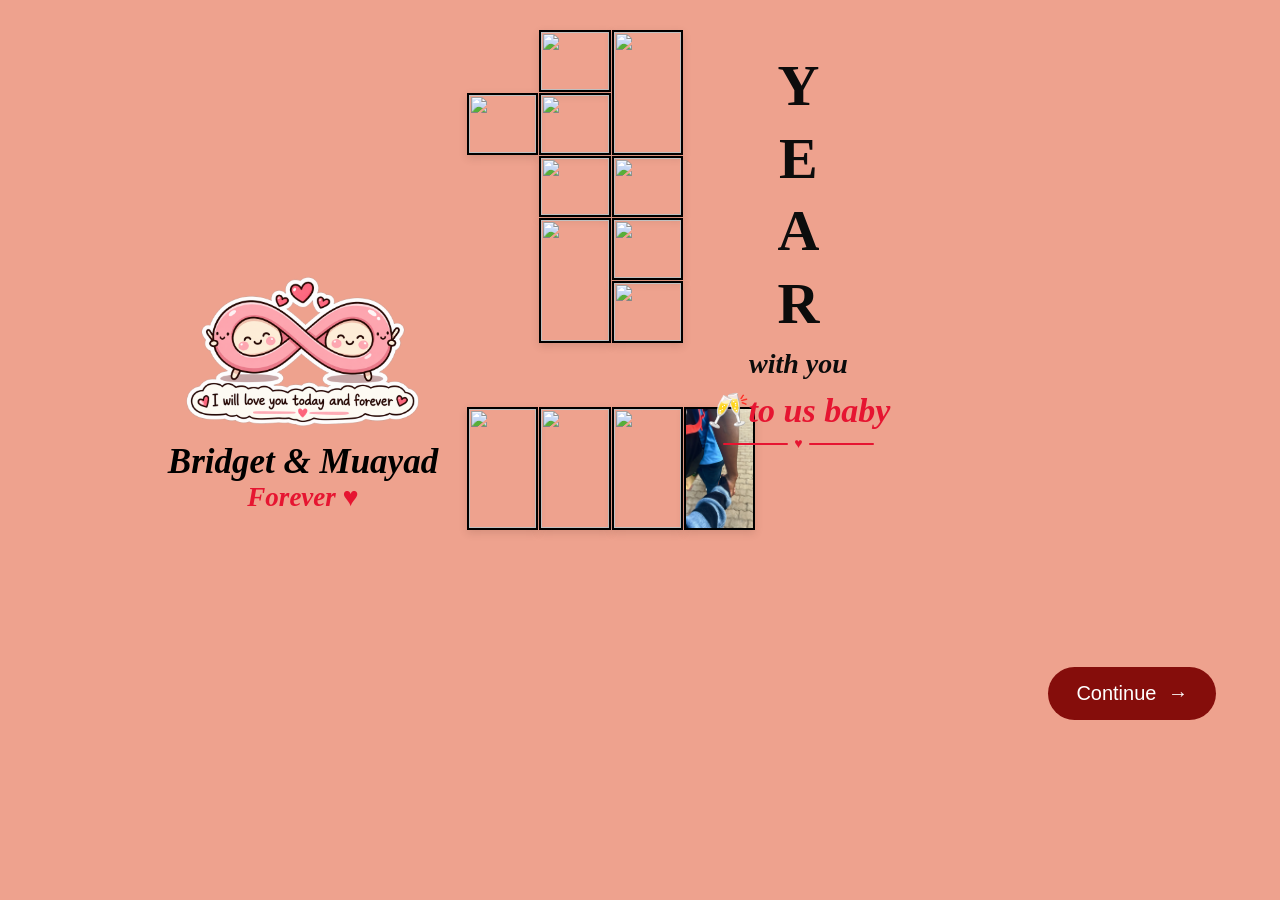
==== page2.html @ 4fdb0213 "Let's go button linked to page 2" ====
<!DOCTYPE html>
<html lang="en">

<head>
    <meta charset="UTF-8">

    <meta name="viewport" content="width=device-width, initial-scale=1.0">

    <title>One Year With You ❤️</title>

    <link rel="stylesheet" href="style.css">
</head>

<body>

    <main class="year-page">

        <!-- PHOTO COLLAGE -->
        <section class="one-section">

            <div class="photo-one">

                <img src="assets/images/photo1.jpg" alt="">
                <img src="assets/images/photo2.jpg" alt="">
                <img src="assets/images/photo3.jpg" alt="">
                <img src="assets/images/photo4.jpg" alt="">
                <img src="assets/images/photo5.jpg" alt="">
                <img src="assets/images/photo6.jpg" alt="">
                <img src="assets/images/photo7.jpg" alt="">
                <img src="assets/images/photo8.jpg" alt="">
                <img src="assets/images/photo9.jpg" alt="">
                <img src="assets/images/photo10.jpg" alt="">
                <img src="assets/images/photo11.jpg" alt="">
                <img src="assets/images/photo12.jpg" alt="">
                <img src="assets/images/Holdinghands1.jpg" alt="">

            </div>


        </section>


        <!-- YEAR TEXT -->

        <section class="year-text">

            <div class="year-letters">
                <span>Y</span>
                <span>E</span>
                <span>A</span>
                <span>R</span>
            </div>

            <p class="with-you">
                with you
            </p>

            <p class="to-us">
                <span class="normal-text">🥂</span>to us baby 
            </p>

            <div class="pink-line">
                <span></span>
                <b>♥</b>
                <span></span>
            </div>

        </section>


        <!-- LOVE SECTION -->

        <section class="love-section">
        
            <!-- STICKER -->
            <img
                class="infinity-sticker"
                src="assets/stickers/infinity sticker.png"
                alt="Infinity"
            >
        
            <div class="love-text">
        <h2>Bridget & Muayad</h2>

        <p class="forever">
            Forever <span class="normal-text">♥️</span>
        </p>
         </div>

        </section>


        <!-- CONTINUE -->

        <button class="continue-button">
            Continue
            <span>→</span>
        </button>

    </main>

</body>

</html>
---- style.css ----
/* ------------------------------
   BASIC RESET
------------------------------ */

* {
    margin: 0;
    padding: 0;
    box-sizing: border-box;
}

body {
    font-family: Georgia, serif;
    color: #ff9191;
}


/* ------------------------------
   LANDING PAGE
------------------------------ */

.landing-page {
    min-height: 100vh;
    width: 100%;

    display: flex;
    align-items: center;
    justify-content: center;

    position: relative;
    overflow: hidden;

    /* Your image fills the entire screen */
    background-image:
        url("assets/images/anniversary.jpg");

    background-size: cover;
    background-position: center;
    background-repeat: no-repeat;
}


/* ------------------------------
   PHOTO
------------------------------ */

.photo-container {
    position: absolute;

    width: 60%;
    max-width: 800px;

    left: 0%;
    top: 50%;

    transform: translateY(-50%);

    z-index: 1;

}

.couple-photo {
    width: 100%;
    display: block;

    filter: saturate(0.9);

    /* Soft shadow around the photograph */
    box-shadow:
        0 25px 60px rgba(70, 40, 50, 0.20);

    /*
       This makes the image slightly softer.
       We can adjust this later.
    */
    filter: saturate(0.9);
}


/* ------------------------------
   TEXT
------------------------------ */

.welcome-content {
    position: relative;

    z-index: 2;

    width: 42%;
    margin-left: 55%;

    text-align: center;

    padding: 55px 45px;

    display: flex;
    flex-direction: column;
    align-items: center;

    /* Glass effect */
    background: rgba(255, 255, 255, 0.015);

    backdrop-filter: blur(2px);
    -webkit-backdrop-filter: blur(2px);

    /* Glass border */
    border: 1px solid rgba(255, 255, 255, 0.12);

    /* Soft rounded shape */
    border-radius: 30px;

    /* Floating shadow */
    box-shadow:
        0 25px 70px rgba(0, 0, 0, 0.25);

    animation: appear 1.5s ease forwards;
}


.date {
    font-family: 'Times New Roman', Times, serif;

    font-size: 36px;
    font-weight: bold;
    letter-spacing: 3px;

    color: #850d0b;

    padding: 10px 26px;

    /* Soft pink-nude glass */
    background: rgba(235, 190, 190, 0.70);

    backdrop-filter: blur(2px);
    -webkit-backdrop-filter: blur(2px);

    /* Soft nude-pink border */
    border: 1px solid rgba(255, 220, 220, 0.45);

    border-radius: 50px;

    box-shadow:
        0 8px 25px rgba(120, 70, 70, 0.15);

    margin-bottom: 25px;

    opacity: 1;
}


h1 {
    font-size: clamp(45px, 6vw, 80px);

    line-height: 1.0;

    font-weight: bold;

    margin-bottom: 10px;
}

.normal-text {
    font-style: normal;
    font-weight: bold;
}

h2 {
    font-size: clamp(35px, 5vw, 55px);

    font-weight: bold;

    font-style: italic;

    margin-bottom: 35px;

    
}



/* ------------------------------
   BUTTON
------------------------------ */

.start-button {
    border: none;

    background: #850d0b;

    color: white;

    padding: 15px 28px;

    border-radius: 50px;

    font-size: 18px;

    cursor: pointer;

    transition:
        transform 0.3s ease,
        box-shadow 0.3s ease;
}


.start-button span {
    display: inline-block;

    margin-left: 8px;

    transition: transform 0.3s ease;
}


.start-button:hover {
    transform: translateY(-4px);

    box-shadow:
        0 12px 30px rgba(70, 40, 50, 0.25);
}


.start-button:hover span {
    transform: translateX(5px);
}


/* ------------------------------
   PAGE LOAD ANIMATION
------------------------------ */

@keyframes appear {

    from {
        opacity: 0;
        transform: translateY(25px);
    }

    to {
        opacity: 1;
        transform: translateY(0);
    }

}


/* ------------------------------
   MOBILE
------------------------------ */

@media (max-width: 700px) {

    .landing-page {
        min-height: 100svh;
        width: 100%;

         background-image: url("assets/images/anniversary mobile.jpg");

        background-size: cover;
        background-position: center;
        background-repeat: no-repeat;
    }

    .welcome-content {
        width: 88%;
        margin-left: 0;

        padding: 45px 25px;

        border-radius: 25px;
    }

    .date {
        font-size: 28px;
        letter-spacing: 3px;
        margin-bottom: 15px;
    }

    h1 {
        font-size: clamp(42px, 12vw, 58px);
        line-height: 1;
    }

    h2 {
        font-size: clamp(28px, 8vw, 40px);
        margin-bottom: 30px;
    }

    .start-button {
        padding: 14px 26px;
        font-size: 17px;
    }
}


/*-----------------------------------------------------------------------------------------------------------
-------------------------------------------------------------------------------------------------------------*/

/* ==================================================
   PAGE 2 — ONE YEAR
   NEW COLLAGE LAYOUT
================================================== */

.year-page {
    min-height: 100svh;
    width: 100%;

    background: #eea28e;

    position: relative;

    display: flex;
    flex-direction: column;
    align-items: center;

    padding: 30px 20px 35px;

    overflow-x: hidden;

    color: #351c1c;
}


/* ==================================================
   THE NUMBER 1
================================================== */

.one-section {
    position: relative;

    width: 360px;
    height: 500px;

    margin-right: 130px;
}


/* ==================================================
   PHOTO COLLAGE — NUMBER 1
================================================== */

.photo-one {
    width: 100%;
    height: 100%;

    display: grid;

    grid-template-columns: repeat(5, 1fr);
    grid-template-rows: repeat(7, 1fr);

    gap: 1px;
}


/* ALL PHOTOS */

.photo-one img {
    width: 100%;
    height: 100%;

    object-fit: cover;

    display: block;

    opacity: 0;

    border: 2px solid rgb(0, 0, 0);

    box-shadow:
        0 3px 8px rgba(70, 40, 30, 0.15);

    animation: photoAppear 0.6s ease forwards;
}


/* ==================================================
   TOP — 3 PHOTOS
================================================== */

/* PHOTO 1 — wide and short */
.photo-one img:nth-child(1) {
    grid-column: 2;
    grid-row: 2;
}

/* PHOTO 2 — medium */
.photo-one img:nth-child(2) {
    grid-column: 3;
    grid-row: 1;
}

/* PHOTO 3 — taller/larger */
.photo-one img:nth-child(3) {
    grid-column: 4;
    grid-row: 1 / span 2;
}

/* ==================================================
   STEM — TWO COLUMNS
================================================== */

.photo-one img:nth-child(4) {
    grid-column: 3;
    grid-row: 2;
}

.photo-one img:nth-child(5) {
    grid-column: 4;
    grid-row: 3;
}

.photo-one img:nth-child(6) {
    grid-column: 3;
    grid-row: 3;
}

.photo-one img:nth-child(7) {
    grid-column: 4;
    grid-row: 4;
}

.photo-one img:nth-child(8) {
    grid-column: 3;
    grid-row: 4 / span 2;
}

.photo-one img:nth-child(9) {
    grid-column: 4;
    grid-row: 5;
}


/* ==================================================
   BOTTOM — 3 PHOTOS
================================================== */

.photo-one img:nth-child(10) {
    grid-column: 2;
    grid-row: 7;
}

.photo-one img:nth-child(11) {
    grid-column: 3;
    grid-row: 7;
}

.photo-one img:nth-child(12) {
    grid-column: 4;
    grid-row: 7; 
}
.photo-one img:nth-child(13) {
    grid-column: 5;
    grid-row: 7; 
}


/* ==================================================
   YEAR — RIGHT SIDE
================================================== */

.year-text {
    position: absolute;

    /*
       Place YEAR beside the 1
    */

    top: 50px;

    left: calc(47% + 105px);

    text-align: center;
}


/* YEAR */

.year-letters {
    display: flex;

    flex-direction: column;

    align-items: center;

    font-family: 'Times New Roman', Times, serif;

    font-weight: bold;

    font-size: 58px;

    line-height: 1.25;

    color: #0c0c0c;
}


.year-letters span {
    opacity: 0;

    animation:
        letterAppear 0.5s ease forwards;
}


.year-letters span:nth-child(1) {
    animation-delay: 1s;
}

.year-letters span:nth-child(2) {
    animation-delay: 1.1s;
}

.year-letters span:nth-child(3) {
    animation-delay: 1.2s;
}

.year-letters span:nth-child(4) {
    animation-delay: 1.3s;
}


/* with you */

.with-you {
    margin-top: 8px;
    margin-bottom: 5px;

    font-family: cursive;
    font-size: 28px;
    font-style: italic;
    font-weight: bold;
    color: #0c0c0c;

    opacity: 0;
    animation:
        fadeUp 0.8s ease 1.5s forwards;
}

/* to us baby */

.to-us {
    font-family: Times, serif;
    font-size: 34px;
    font-style: italic;
    font-weight: bold;
    color: #e61531;
    margin-top: 10px;
    margin-bottom: 6px;
}


/* ==================================================
   PINK LINE
================================================== */

.pink-line {
    display: flex;
    align-items: center;
    justify-content: center;
    gap: 6px;
    margin-bottom: 8px;
}

.pink-line span {
    width: 65px;
    height: 2px;
    background: #e61531;
    border-radius: 10px;
}

.pink-line b {
    font-size: 14px;
    color: #e61531;
}


/* ==================================================
   LOVE SECTION
================================================== */

.love-section {
    position: absolute;
    left: 10%;
    top: 30%;
    width: 350px;

    display: flex;
    flex-direction: column;
    align-items: center;
    text-align: center;

    z-index: 5;
}

/* ==================================================
   INFINITY STICKER
================================================== */

.infinity-sticker {
    width: 250px;
    height: auto;

    display: block;

    opacity: 1;

    margin-bottom: 5px;
}


/* ==================================================
   BRIDGET & MUAYAD
================================================== */

.love-text h2 {
    font-family: cursive;
    font-size: 35px;
    font-weight: bold;

    color: #000000;

    margin: 0;
}


/* ==================================================
   FOREVER
================================================== */

.love-text .forever {
    font-family: cursive;
    font-size: 27px;
    font-style: italic;
    font-weight: bold;

    color: #e61531;

    margin: 0;
}


/*
   Keeps the heart in the
   normal emoji appearance
*/

.normal-text {
    font-family: Arial, sans-serif;
}


/* ==================================================
   CONTINUE
================================================== */

.continue-button {
    margin-top: 20px;
    position: absolute;
    right: 5%;
    bottom: 20%;

    z-index: 5;

    border: none;
    background: #850d0b;
    color: white;

    padding: 15px 28px;
    border-radius: 50px;
    font-size: 20px;

    cursor: pointer;
    opacity: 0;
    animation:
        fadeUp 0.8s ease 2.4s forwards;
}


.continue-button span {
    display: inline-block;

    margin-left: 6px;

    transition:
        transform 0.3s ease;
}


.continue-button:hover span {
    transform: translateX(5px);
}


/* ==================================================
   ANIMATIONS
================================================== */

@keyframes photoAppear {

    from {
        opacity: 0;
        transform: scale(0.8);
    }

    to {
        opacity: 1;
        transform: scale(1);
    }
}


@keyframes stickerAppear {

    from {
        opacity: 0;

        transform:
            scale(0.5)
            rotate(-10deg);
    }

    to {
        opacity: 1;

        transform:
            scale(1)
            rotate(5deg);
    }
}


@keyframes stickerFloat {

    0%,
    100% {
        transform:
            rotate(5deg)
            translateY(0);
    }

    50% {
        transform:
            rotate(8deg)
            translateY(-4px);
    }
}


@keyframes letterAppear {

    from {
        opacity: 0;

        transform:
            translateY(15px);
    }

    to {
        opacity: 1;

        transform:
            translateY(0);
    }
}


@keyframes fadeUp {

    from {
        opacity: 0;

        transform:
            translateY(20px);
    }

    to {
        opacity: 1;

        transform:
            translateY(0);
    }
}


/* ==================================================
   MOBILE — MATCH DESKTOP DESIGN
================================================== */

@media (max-width: 700px) {

    .year-page {
        min-height: 100svh;
        width: 100%;

        padding: 20px 12px 35px;

        overflow-x: hidden;
        overflow-y: auto;
    }


    /* ==================================================
       NUMBER 1
    ================================================== */

    .one-section {
        width: 245px;
        height: 345px;

        margin-right: 65px;
        flex-shrink: 0;
    }


    /* ==================================================
       PHOTO COLLAGE
    ================================================== */

    .photo-one {
        width: 100%;
        height: 100%;

        gap: 1px;
    }

    .photo-one img {
        border-width: 1px;

        box-shadow:
            0 2px 6px rgba(70, 40, 30, 0.15);
    }


    /* ==================================================
       YEAR — RIGHT OF THE 1
    ================================================== */

    .year-text {
        top: 40px;

        left: calc(50% + 48px);

        width: 75px;

        text-align: center;
    }


    .year-letters {
        font-size: 30px;

        line-height: 1.08;

        letter-spacing: 1px;
    }


    .with-you {
        font-size: 16px;

        margin-top: 5px;
        margin-bottom: 0;
    }

    
    .to-us {
        font-size: 26px;

        margin-top: 5px;
        margin-bottom: 7px;
    }


    /* ==================================================
       PINK LINE
    ================================================== */

    .pink-line {
        gap: 6px;

        margin-bottom: 10px;
    }


    .pink-line span {
        width: 50px;

        height: 2px;
    }


    .pink-line b {
        font-size: 14px;
    }


    /* ==================================================
       INFINITY STICKER
    ================================================== */

    .infinity-sticker {
        width: 200px;

        height: auto;

        margin-bottom: 4px;
    }


    /* ==================================================
       LOVE SECTION
    ================================================== */

    .love-section {
        position: relative;

        left: auto;
        top: auto;

        width: 100%;

        margin-top: 18px;

        display: flex;
        flex-direction: column;
        align-items: center;

        text-align: center;

        z-index: 5;
    }


    /* ==================================================
       BRIDGET & MUAYAD
    ================================================== */

    .love-text h2 {
        font-size: 30px;

        line-height: 1.15;

        margin: 0;
    }


    /* ==================================================
       FOREVER
    ================================================== */

    .love-text .forever {
        font-size: 24px;

        margin-top: 2px;
    }



    /* ==================================================
       CONTINUE BUTTON
    ================================================== */

    .continue-button {
        position: relative;

        right: 5;
        bottom: 5;

        margin-top: 22px;

        padding: 13px 24px;

        font-size: 16px;

        align-self: center;
    }


    /* ==================================================
       ANIMATIONS
    ================================================== */

    .year-letters span:nth-child(1) {
        animation-delay: 0.8s;
    }

    .year-letters span:nth-child(2) {
        animation-delay: 0.9s;
    }

    .year-letters span:nth-child(3) {
        animation-delay: 1s;
    }

    .year-letters span:nth-child(4) {
        animation-delay: 1.1s;
    }
}
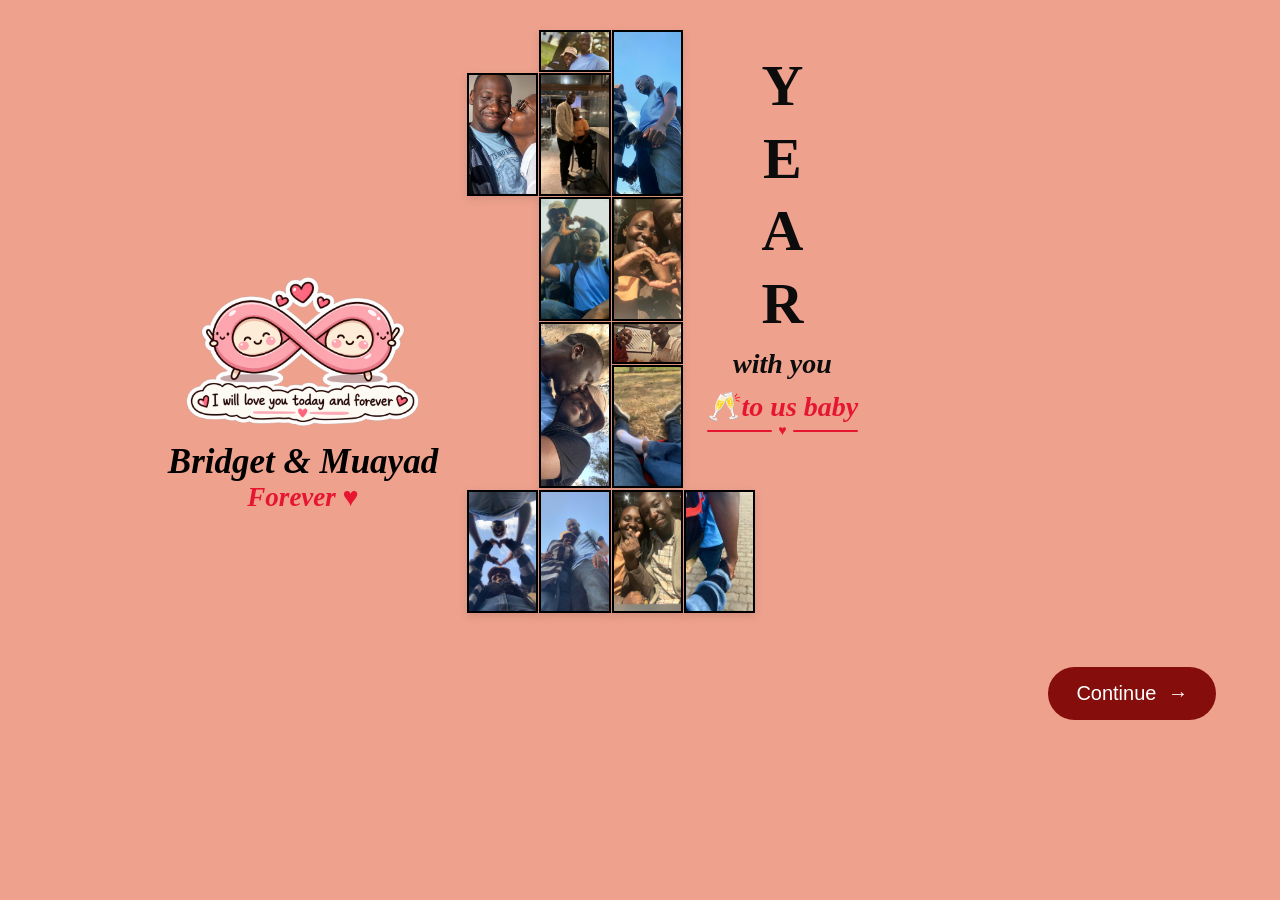
==== commit 878e6d11: "page to sticker" ====
--- a/page2.html
+++ b/page2.html
@@ -20,18 +20,18 @@
 
             <div class="photo-one">
 
-                <img src="assets/images/photo1.jpg" alt="">
-                <img src="assets/images/photo2.jpg" alt="">
-                <img src="assets/images/photo3.jpg" alt="">
-                <img src="assets/images/photo4.jpg" alt="">
-                <img src="assets/images/photo5.jpg" alt="">
-                <img src="assets/images/photo6.jpg" alt="">
-                <img src="assets/images/photo7.jpg" alt="">
-                <img src="assets/images/photo8.jpg" alt="">
-                <img src="assets/images/photo9.jpg" alt="">
-                <img src="assets/images/photo10.jpg" alt="">
-                <img src="assets/images/photo11.jpg" alt="">
-                <img src="assets/images/photo12.jpg" alt="">
+                <img src="assets/images/Photo1.jpg" alt="">
+                <img src="assets/images/Photo2.jpg" alt="">
+                <img src="assets/images/Photo3.jpg" alt="">
+                <img src="assets/images/Photo4.jpg" alt="">
+                <img src="assets/images/Photo5.jpg" alt="">
+                <img src="assets/images/Photo6.jpg" alt="">
+                <img src="assets/images/Photo7.jpg" alt="">
+                <img src="assets/images/Photo8.jpg" alt="">
+                <img src="assets/images/Photo9.jpg" alt="">
+                <img src="assets/images/Photo10.jpg" alt="">
+                <img src="assets/images/Photo11.jpg" alt="">
+                <img src="assets/images/Photo12.jpg" alt="">
                 <img src="assets/images/Holdinghands1.jpg" alt="">
 
             </div>
--- a/style.css
+++ b/style.css
@@ -538,12 +538,11 @@
 
 .to-us {
     font-family: Times, serif;
-    font-size: 34px;
+    font-size: 28px;
     font-style: italic;
     font-weight: bold;
     color: #e61531;
     margin-top: 10px;
-    margin-bottom: 6px;
 }
 
 
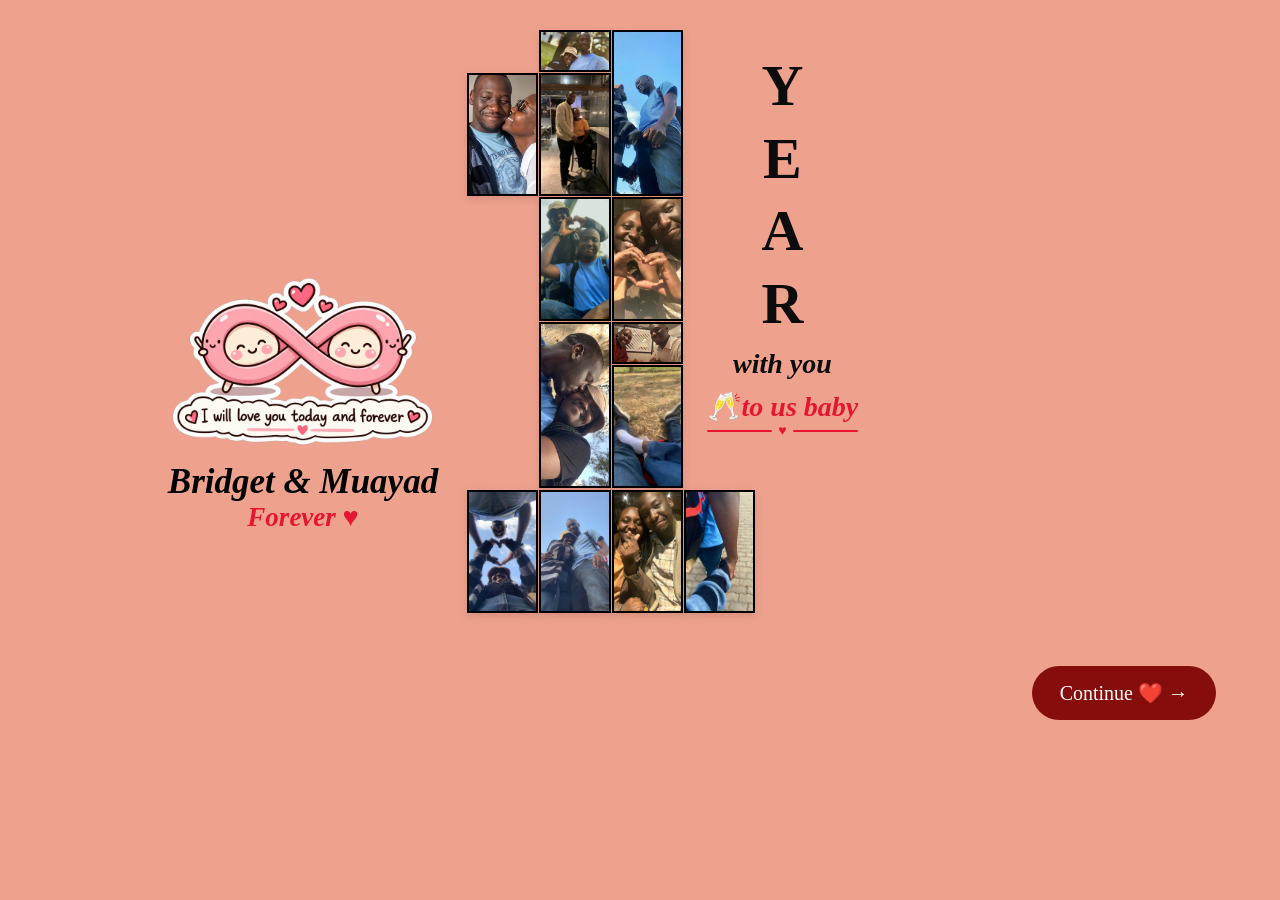
==== commit cd191a7e: "final page 3" ====
--- a/page2.html
+++ b/page2.html
@@ -92,10 +92,9 @@
 
         <!-- CONTINUE -->
 
-        <button class="continue-button">
-            Continue
-            <span>→</span>
-        </button>
+            <a href="page3.html" class="next-button">
+                Continue ❤️ <span>→</span>
+            </a>    
 
     </main>
 
--- a/style.css
+++ b/style.css
@@ -190,10 +190,10 @@
     padding: 15px 28px;
 
     border-radius: 50px;
-
+    text-decoration: none;
     font-size: 18px;
 
-    cursor: pointer;
+    cursor: pointer; /* removes underline */
 
     transition:
         transform 0.3s ease,
@@ -594,7 +594,7 @@
 ================================================== */
 
 .infinity-sticker {
-    width: 250px;
+    width: 280px;
     height: auto;
 
     display: block;
@@ -650,7 +650,7 @@
    CONTINUE
 ================================================== */
 
-.continue-button {
+.next-button {
     margin-top: 20px;
     position: absolute;
     right: 5%;
@@ -666,6 +666,7 @@
     border-radius: 50px;
     font-size: 20px;
 
+    text-decoration: none; /* removes underline */
     cursor: pointer;
     opacity: 0;
     animation:
@@ -780,32 +781,47 @@
 
 
 /* ==================================================
-   MOBILE — MATCH DESKTOP DESIGN
-================================================== */
-
-@media (max-width: 700px) {
+   MOBILE — RESPONSIVE COMPOSITION
+================================================== */
+
+@media (max-width: 800px) and (max-height: 650px) {
 
     .year-page {
-        min-height: 100svh;
-        width: 100%;
-
-        padding: 20px 12px 35px;
-
-        overflow-x: hidden;
-        overflow-y: auto;
-    }
-
+    min-height: 100svh;
+    width: 100%;
+
+    padding: 15px 10px 20px;
+
+    overflow-x: hidden;
+    overflow-y: auto;
+
+    position: relative;
+
+    display: grid;
+
+    grid-template-columns: minmax(0, 1fr) 78px;
+    grid-template-rows: 380px auto;
+
+    column-gap: 3px;
+    row-gap: 0;
+
+    align-items: start;
+}
 
     /* ==================================================
        NUMBER 1
     ================================================== */
 
     .one-section {
-        width: 245px;
-        height: 345px;
-
-        margin-right: 65px;
-        flex-shrink: 0;
+        grid-column: 1;
+        grid-row: 1;
+
+        width: min(100%, 235px);
+        height: 380px;
+
+        margin: 0 auto;
+
+        position: relative;
     }
 
 
@@ -817,10 +833,18 @@
         width: 100%;
         height: 100%;
 
+        display: grid;
+
         gap: 1px;
     }
 
+
     .photo-one img {
+        width: 100%;
+        height: 100%;
+
+        object-fit: cover;
+
         border-width: 1px;
 
         box-shadow:
@@ -829,42 +853,48 @@
 
 
     /* ==================================================
-       YEAR — RIGHT OF THE 1
+       YEAR — CLOSE TO THE 1
     ================================================== */
 
     .year-text {
-        top: 40px;
-
-        left: calc(50% + 48px);
-
-        width: 75px;
+        grid-column: 1;
+        grid-row: 1;
+
+        position: static;
+
+        width: 200%;
+
+        margin-top: 25px;
 
         text-align: center;
     }
 
 
     .year-letters {
-        font-size: 30px;
-
-        line-height: 1.08;
-
-        letter-spacing: 1px;
+        font-size: 42px;
+
+        line-height: 1.05;
+
+        letter-spacing: 0;
     }
 
 
     .with-you {
-        font-size: 16px;
+        font-size: 32px;
 
         margin-top: 5px;
         margin-bottom: 0;
-    }
-
-    
+
+        white-space: nowrap;
+    }
+
+
     .to-us {
-        font-size: 26px;
-
-        margin-top: 5px;
-        margin-bottom: 7px;
+        font-size: 24px;
+
+        margin-top: 7px;
+
+        line-height: 1.1;
     }
 
 
@@ -873,22 +903,48 @@
     ================================================== */
 
     .pink-line {
-        gap: 6px;
-
-        margin-bottom: 10px;
+        gap: 3px;
+
+        margin-bottom: 0;
     }
 
 
     .pink-line span {
-        width: 50px;
-
+        width: 25px;
         height: 2px;
     }
 
 
     .pink-line b {
-        font-size: 14px;
-    }
+        font-size: 12px;
+    }
+
+
+    /* ==================================================
+       LOVE SECTION
+       PULL IT CLOSER TO THE COLLAGE
+    ================================================== */
+
+.love-section {
+    grid-column: 1;
+    grid-row: 2;
+
+    position: relative;
+
+    width: 100%;
+
+    /* Move it up so it sits directly under the 1 */
+    margin-top: -60px;
+
+    display: flex;
+    flex-direction: column;
+    align-items: center;
+    justify-content: flex-start;
+
+    text-align: center;
+
+    z-index: 5;
+}
 
 
     /* ==================================================
@@ -896,35 +952,16 @@
     ================================================== */
 
     .infinity-sticker {
-        width: 200px;
-
+        width: 250px;
         height: auto;
 
-        margin-bottom: 4px;
-    }
-
-
-    /* ==================================================
-       LOVE SECTION
-    ================================================== */
-
-    .love-section {
-        position: relative;
-
-        left: auto;
-        top: auto;
-
-        width: 100%;
-
-        margin-top: 18px;
-
-        display: flex;
-        flex-direction: column;
-        align-items: center;
-
-        text-align: center;
-
-        z-index: 5;
+        display: block;
+
+        opacity: 1;
+
+        filter: none;
+
+        margin: 0 auto 2px;
     }
 
 
@@ -932,12 +969,21 @@
        BRIDGET & MUAYAD
     ================================================== */
 
+   .love-text {
+    margin-left: 0;
+    text-align: center;
+}
+
+
     .love-text h2 {
-        font-size: 30px;
-
-        line-height: 1.15;
+        font-size: 26px;
+
+        line-height: 1.1;
+        font-weight: bold;
 
         margin: 0;
+
+        white-space: nowrap;
     }
 
 
@@ -947,29 +993,35 @@
 
     .love-text .forever {
         font-size: 24px;
-
-        margin-top: 2px;
-    }
-
+        font-weight: bold;
+
+        margin: 1px 0 0;
+    }
 
 
     /* ==================================================
-       CONTINUE BUTTON
+       CONTINUE
+       KEEP IT CLOSE TO THE LOVE SECTION
     ================================================== */
 
     .continue-button {
+        grid-column: 2;
+        grid-row: 2;
+
         position: relative;
 
-        right: 5;
-        bottom: 5;
-
-        margin-top: 22px;
-
-        padding: 13px 24px;
-
-        font-size: 16px;
-
-        align-self: center;
+        align-self: start;
+        justify-self: end;
+
+        margin-top: 80px;
+
+        padding: 11px 15px;
+
+        font-size: 14px;
+
+        white-space: nowrap;
+
+        z-index: 10;
     }
 
 
@@ -992,4 +1044,5 @@
     .year-letters span:nth-child(4) {
         animation-delay: 1.1s;
     }
+
 }
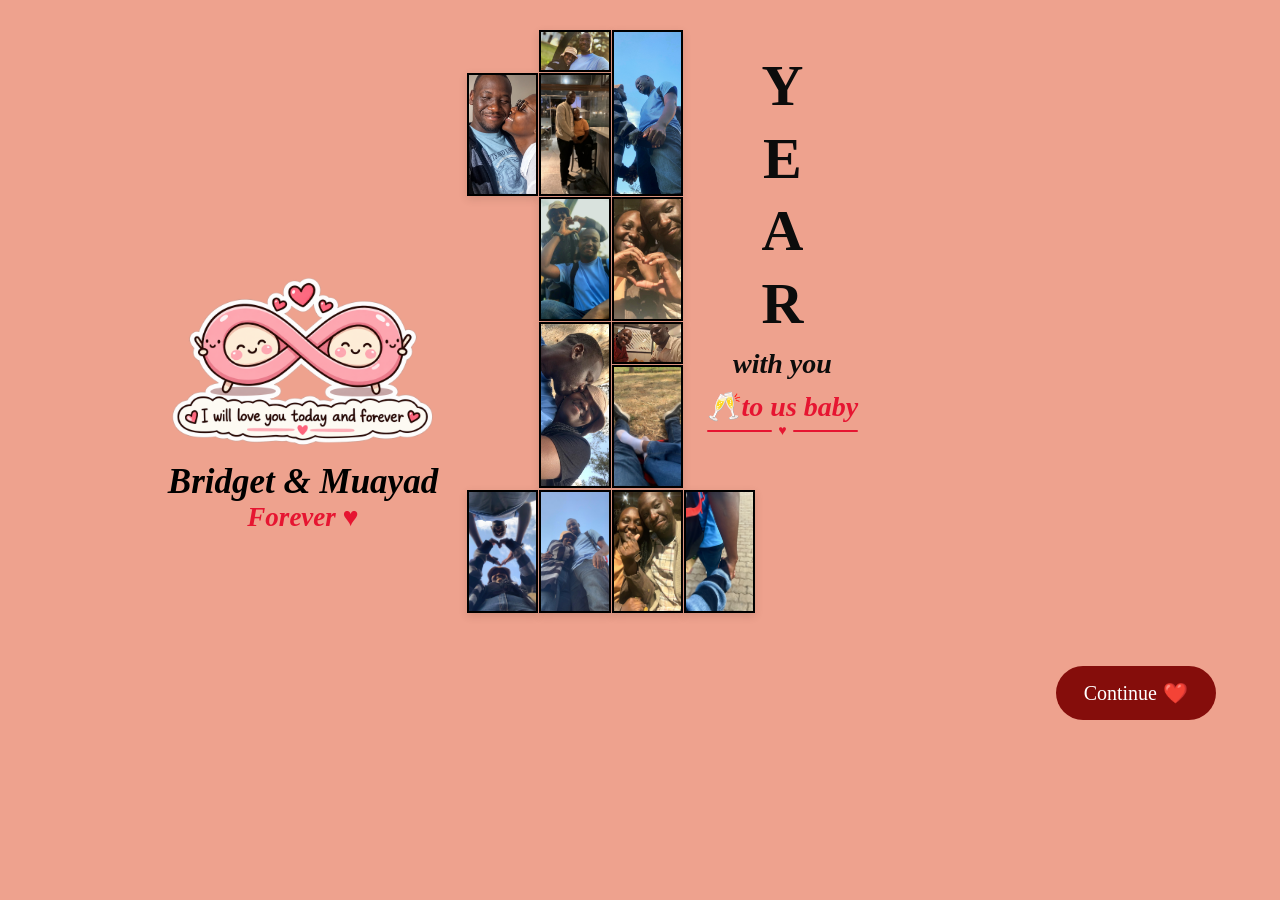
==== commit 89e9b6c2: "final page 3" ====
--- a/page2.html
+++ b/page2.html
@@ -92,12 +92,12 @@
 
         <!-- CONTINUE -->
 
-            <a href="page3.html" class="next-button">
-                Continue ❤️ <span>→</span>
+            <a href="page3.html" class="continue-button">
+                Continue<span>❤️</span>
             </a>    
 
     </main>
 
 </body>
 
-</html>+</html>
--- a/style.css
+++ b/style.css
@@ -190,10 +190,12 @@
     padding: 15px 28px;
 
     border-radius: 50px;
-    text-decoration: none;
+
     font-size: 18px;
 
-    cursor: pointer; /* removes underline */
+    text-decoration: none; /* removes underline */
+
+    cursor: pointer;
 
     transition:
         transform 0.3s ease,
@@ -650,7 +652,7 @@
    CONTINUE
 ================================================== */
 
-.next-button {
+.continue-button {
     margin-top: 20px;
     position: absolute;
     right: 5%;
@@ -667,6 +669,7 @@
     font-size: 20px;
 
     text-decoration: none; /* removes underline */
+
     cursor: pointer;
     opacity: 0;
     animation:
@@ -784,7 +787,7 @@
    MOBILE — RESPONSIVE COMPOSITION
 ================================================== */
 
-@media (max-width: 800px) and (max-height: 650px) {
+@media (max-width: 1000px) and (max-height: 800px) {
 
     .year-page {
     min-height: 100svh;
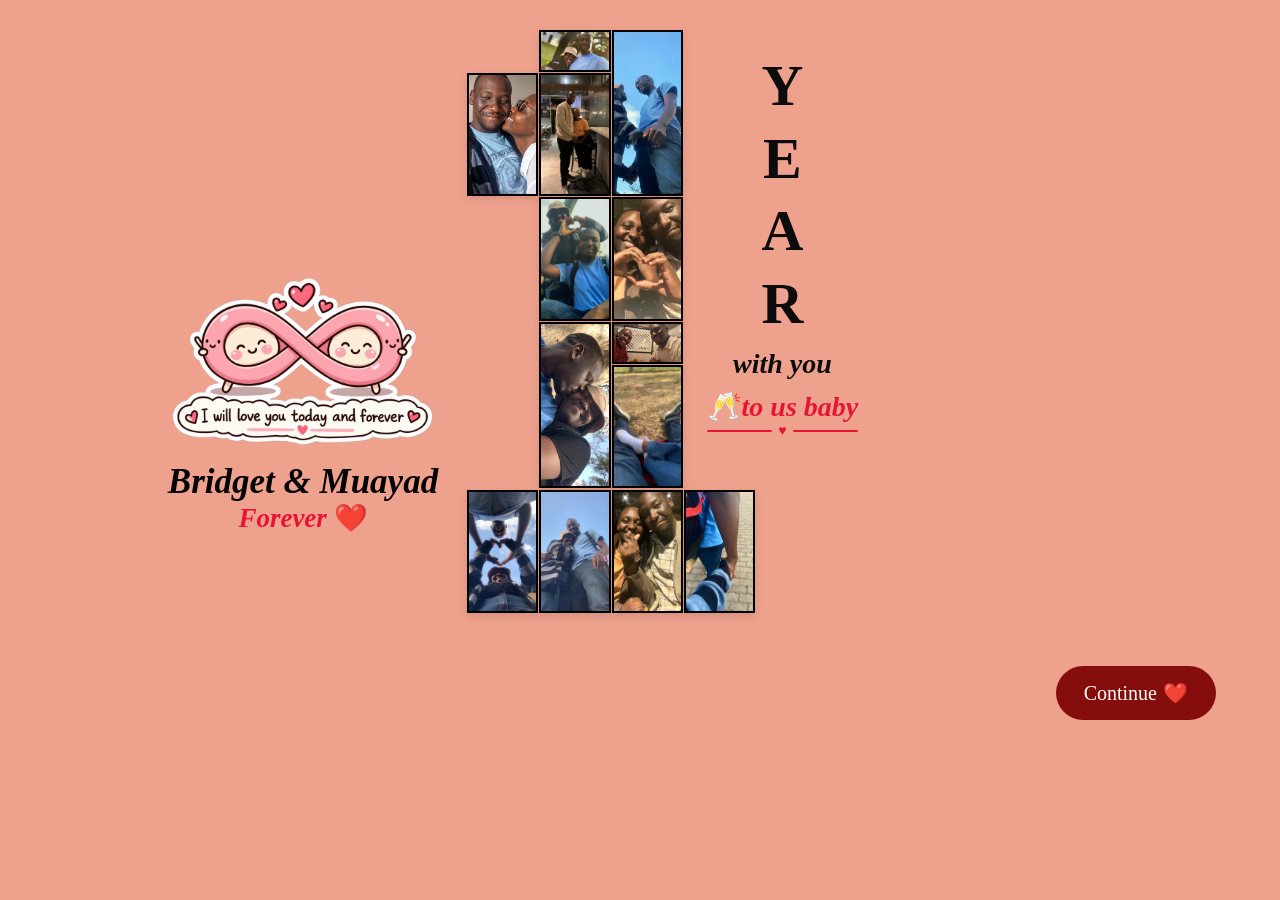
==== commit f1b18d7e: "Page 2 sticker remove for mobile" ====
--- a/page2.html
+++ b/page2.html
@@ -83,7 +83,7 @@
         <h2>Bridget & Muayad</h2>
 
         <p class="forever">
-            Forever <span class="normal-text">♥️</span>
+            Forever <span class="normal-text">❤️</span>
         </p>
          </div>
 
--- a/style.css
+++ b/style.css
@@ -787,13 +787,13 @@
    MOBILE — RESPONSIVE COMPOSITION
 ================================================== */
 
-@media (max-width: 1000px) and (max-height: 800px) {
+@media (max-width: 700px) {
 
     .year-page {
     min-height: 100svh;
     width: 100%;
 
-    padding: 15px 10px 20px;
+    padding: 15px 8px 20px;
 
     overflow-x: hidden;
     overflow-y: auto;
@@ -802,10 +802,10 @@
 
     display: grid;
 
-    grid-template-columns: minmax(0, 1fr) 78px;
-    grid-template-rows: 380px auto;
-
-    column-gap: 3px;
+    grid-template-columns: minmax(0, 1fr) 90px;
+    grid-template-rows: 340px auto;
+
+    column-gap: 0px;
     row-gap: 0;
 
     align-items: start;
@@ -819,9 +819,10 @@
         grid-column: 1;
         grid-row: 1;
 
-        width: min(100%, 235px);
-        height: 380px;
-
+        width: 250;
+        height: 340px;
+
+        margin-left: 0px;
         margin: 0 auto;
 
         position: relative;
@@ -874,9 +875,9 @@
 
 
     .year-letters {
-        font-size: 42px;
-
-        line-height: 1.05;
+        font-size: 56px;
+
+        line-height: 1.50;
 
         letter-spacing: 0;
     }
@@ -937,54 +938,43 @@
     width: 100%;
 
     /* Move it up so it sits directly under the 1 */
-    margin-top: -60px;
+    margin-top: 140px;
 
     display: flex;
     flex-direction: column;
     align-items: center;
     justify-content: flex-start;
 
-    text-align: center;
+    text-align: left;
 
     z-index: 5;
-}
-
+    }
 
     /* ==================================================
        INFINITY STICKER
     ================================================== */
 
     .infinity-sticker {
-        width: 250px;
-        height: auto;
-
-        display: block;
-
-        opacity: 1;
-
-        filter: none;
-
-        margin: 0 auto 2px;
-    }
-
+    display: none;
+    }
 
     /* ==================================================
        BRIDGET & MUAYAD
     ================================================== */
 
    .love-text {
-    margin-left: 0;
+    margin-left: 0px;
     text-align: center;
-}
+    }
 
 
     .love-text h2 {
-        font-size: 26px;
+        font-size: 30px;
 
         line-height: 1.1;
         font-weight: bold;
 
-        margin: 0;
+        margin-top: 0px;
 
         white-space: nowrap;
     }
@@ -995,10 +985,10 @@
     ================================================== */
 
     .love-text .forever {
-        font-size: 24px;
+        font-size: 28px;
         font-weight: bold;
 
-        margin: 1px 0 0;
+        margin: 2px 0 0;
     }
 
 
@@ -1016,7 +1006,7 @@
         align-self: start;
         justify-self: end;
 
-        margin-top: 80px;
+        margin-top: 360px;
 
         padding: 11px 15px;
 
@@ -1048,4 +1038,1818 @@
         animation-delay: 1.1s;
     }
 
+}
+
+/*---------------------------------------------------------------------------------------------------------------------
+---------------------------------------------------------------------------------------------------------------------*/
+
+/* ==================================================
+   PAGE 3 — FROSTED GLASS
+================================================== */
+
+.page3 {
+
+    min-height: 100svh;
+    width: 100%;
+
+    position: relative;
+
+    display: flex;
+    align-items: center;
+    justify-content: center;
+
+    overflow: hidden;
+
+    background:
+        radial-gradient(
+            circle at 20% 20%,
+            rgba(255, 239, 170, 0.9),
+            transparent 45%
+        ),
+
+        radial-gradient(
+            circle at 80% 30%,
+            rgba(205, 183, 255, 0.75),
+            transparent 45%
+        ),
+
+        radial-gradient(
+            circle at 50% 90%,
+            rgba(255, 220, 150, 0.7),
+            transparent 50%
+        ),
+
+        linear-gradient(
+            135deg,
+            #f8e7a8,
+            #e7d8f7,
+            #cdb8ed
+        );
+
+}
+
+
+/* ==================================================
+   FROSTED GLASS LAYER
+================================================== */
+
+.frosted-background {
+
+    position: absolute;
+
+    inset: 0;
+
+    background:
+        linear-gradient(
+            135deg,
+            rgba(255, 255, 255, 0.28),
+            rgba(255, 255, 255, 0.08)
+        );
+
+    backdrop-filter: blur(18px);
+
+    -webkit-backdrop-filter: blur(18px);
+
+    pointer-events: none;
+
+    z-index: 1;
+}
+
+
+/* ==================================================
+   BACKGROUND GLOWING CIRCLES
+================================================== */
+
+.glow {
+
+    position: absolute;
+
+    width: 280px;
+    height: 280px;
+
+    border-radius: 50%;
+
+    filter: blur(60px);
+
+    opacity: 0.45;
+
+    pointer-events: none;
+
+    z-index: 0;
+}
+
+
+.glow-yellow {
+
+    background: #fff0a8;
+
+    top: -80px;
+    left: -80px;
+}
+
+
+.glow-purple {
+
+    background: #c9a8ff;
+
+    right: -80px;
+    bottom: -80px;
+}
+
+
+/* ==================================================
+   QUESTION CARD
+================================================== */
+
+.question-card {
+
+    position: relative;
+
+    z-index: 5;
+
+    width: min(90%, 500px);
+
+    padding: 45px 30px;
+
+    text-align: center;
+
+    background: rgba(255, 255, 255, 0.22);
+
+    border: 1px solid rgba(255, 255, 255, 0.45);
+
+    border-radius: 30px;
+
+    backdrop-filter: blur(18px);
+
+    -webkit-backdrop-filter: blur(18px);
+
+    box-shadow:
+        0 15px 40px rgba(90, 60, 120, 0.15);
+
+}
+
+
+/* ==================================================
+   HEART
+================================================== */
+
+.question-heart {
+
+    font-size: 52px;
+
+    margin-bottom: 20px;
+
+    animation:
+        heartFloat 2s ease-in-out infinite;
+
+}
+
+
+/* ==================================================
+   MAIN QUESTION
+================================================== */
+
+.question-card h1 {
+
+    margin: 0;
+
+    font-family: 'Times New Roman', Times, serif;
+
+    font-size:
+        clamp(32px, 6vw, 48px);
+
+    font-weight: bold;
+
+    line-height: 1.1;
+
+    color: #070707;
+
+}
+
+.question-card h2 {
+
+    margin: 0;
+
+    font-family:'Georgia', Times,serif;
+
+    font-size:
+        clamp(32px, 6vw, 48px);
+
+    font-weight: bold;
+
+    line-height: 1.1;
+
+    color: #ff5024e8;
+
+}
+
+
+/* ==================================================
+   PLAYFUL TEXT
+================================================== */
+
+.playful-text {
+
+    margin:
+        12px 0 30px;
+
+    font-family: cursive;
+
+    font-size: 32px;
+    font-weight: bold;
+    font-style: italic;
+
+    color: #01a19c;
+
+}
+
+
+/* ==================================================
+   BUTTON CONTAINER
+================================================== */
+
+.answer-buttons {
+
+    display: flex;
+
+    justify-content: center;
+
+    align-items: center;
+
+    gap: 18px;
+
+    position: relative;
+
+}
+
+
+/* ==================================================
+   BOTH BUTTONS
+================================================== */
+
+.yes-button,
+.no-button {
+
+    border: none;
+
+    padding: 13px 28px;
+
+    border-radius: 50px;
+
+    font-size: 18px;
+
+    font-family: inherit;
+
+    cursor: pointer;
+
+    transition:
+        transform 0.25s ease,
+        box-shadow 0.25s ease;
+
+}
+
+
+/* ==================================================
+   YES BUTTON
+================================================== */
+
+.yes-button {
+
+    background: #850d0b;
+
+    color: white;
+
+    box-shadow:
+        0 6px 15px
+        rgba(133, 13, 11, 0.25);
+
+}
+
+
+.yes-button:hover {
+
+    transform: scale(1.08);
+
+    box-shadow:
+        0 8px 20px
+        rgba(133, 13, 11, 0.35);
+
+}
+
+
+/* ==================================================
+   NO BUTTON
+================================================== */
+
+.no-button {
+
+    background:
+        rgba(255, 255, 255, 0.55);
+
+    color: #351c1c;
+
+    border:
+        1px solid
+        rgba(255, 255, 255, 0.7);
+
+}
+
+
+.no-button:hover {
+
+    transform: scale(0.95);
+
+}
+
+
+/* ==================================================
+   HEART ANIMATION
+================================================== */
+
+@keyframes heartFloat {
+
+    0%,
+    100% {
+
+        transform:
+            translateY(0);
+
+    }
+
+    50% {
+
+        transform:
+            translateY(-7px);
+
+    }
+
+}
+
+
+/* ==================================================
+   MOBILE
+================================================== */
+
+@media (max-width: 700px) {
+
+    .page3 {
+
+        min-height: 100svh;
+
+        padding:
+            20px 15px;
+
+        overflow: hidden;
+
+    }
+
+
+    .question-card {
+
+        width: 90%;
+
+        padding:
+            35px 20px;
+
+        border-radius: 25px;
+
+    }
+
+
+    .question-heart {
+
+        font-size: 38px;
+
+    }
+
+
+    .question-card h1 {
+
+        font-size:
+            clamp(28px, 8vw, 38px);
+
+    }
+
+
+    .playful-text {
+
+        font-size: 20px;
+
+        margin:
+            10px 0 25px;
+
+    }
+
+
+    .answer-buttons {
+
+        gap: 24px;
+
+    }
+
+
+    .yes-button,
+    .no-button {
+
+        padding:
+            12px 22px;
+
+        font-size: 16px;
+
+    }
+
+
+    .glow {
+
+        width: 200px;
+
+        height: 200px;
+
+        filter: blur(45px);
+
+    }
+
+}
+
+/*-----------------------------------------------------------------------------------------------------------
+-------------------------------------------------------------------------------------------------*/
+
+
+/* ==================================================
+   PAGE 4 — YOU & ME
+================================================== */
+
+.page4 {
+    min-height: 100svh;
+    width: 100%;
+
+    position: relative;
+
+    display: flex;
+    flex-direction: column;
+    align-items: center;
+
+    overflow: hidden;
+
+    padding: 35px 30px 40px;
+
+    background:
+        radial-gradient(
+            circle at 15% 20%,
+            rgba(255, 255, 255, 0.55),
+            transparent 30%
+        ),
+        radial-gradient(
+            circle at 85% 30%,
+            rgba(255, 255, 255, 0.35),
+            transparent 30%
+        ),
+        linear-gradient(
+            120deg,
+            #a9e5df 0%,
+            #c8e9e5 30%,
+            #f3d8df 65%,
+            #f6b9c9 100%
+        );
+
+    color: #183b3b;
+}
+
+
+/* ==================================================
+   BACKGROUND GLOW
+================================================== */
+
+.page4-glow {
+    position: absolute;
+
+    width: 280px;
+    height: 280px;
+
+    border-radius: 50%;
+
+    filter: blur(70px);
+
+    opacity: 0.35;
+
+    pointer-events: none;
+
+    z-index: 0;
+}
+
+.page4-glow-teal {
+    background: #61d8d0;
+
+    top: -100px;
+    left: -100px;
+}
+
+.page4-glow-pink {
+    background: #ff9fbb;
+
+    right: -100px;
+    top: 20%;
+}
+
+
+/* ==================================================
+   YOU & ME SECTION
+================================================== */
+
+.people-section {
+    position: relative;
+
+    z-index: 5;
+
+    width: min(100%, 900px);
+
+    display: grid;
+
+    grid-template-columns: 1fr 1fr;
+
+    gap: 80px;
+
+    margin-bottom: 5px;
+}
+
+
+/* ==================================================
+   PERSON
+================================================== */
+
+.person {
+    display: flex;
+
+    flex-direction: column;
+
+    align-items: center;
+
+    text-align: center;
+}
+
+
+/* ==================================================
+   YOU / ME TITLES
+================================================== */
+
+.person-title {
+    margin: 0 0 15px;
+
+    font-family: cursive;
+
+    font-size: 48px;
+
+    font-style: italic;
+
+    font-weight: bold;
+
+    line-height: 1;
+
+    text-transform: capitalize;
+}
+
+.person-you .person-title {
+    color: #168f89;
+}
+
+.person-me .person-title {
+    color: #ec6085;
+}
+
+.person-title span {
+    font-family: Arial, sans-serif;
+
+    font-size: 25px;
+
+    margin-left: 4px;
+}
+
+
+/* ==================================================
+   PERSONAL PHOTOS
+================================================== */
+
+.person-photos {
+    width: 100%;
+
+    display: grid;
+
+    grid-template-columns: 1fr 1fr;
+
+    gap: 15px;
+
+    align-items: center;
+}
+
+
+/* ==================================================
+   PHOTO FRAMES
+================================================== */
+
+.photo-frame {
+    width: 100%;
+
+    aspect-ratio: 1 / 1;
+
+    padding: 7px;
+
+    background: rgba(255, 255, 255, 0.8);
+
+    border: 1px solid rgba(255, 255, 255, 0.9);
+
+    border-radius: 12px;
+
+    box-shadow:
+        0 10px 25px rgba(40, 80, 80, 0.15);
+
+    overflow: hidden;
+
+    transition:
+        transform 0.3s ease,
+        box-shadow 0.3s ease;
+}
+
+.photo-frame img {
+    width: 100%;
+    height: 100%;
+
+    display: block;
+
+    object-fit: cover;
+
+    border-radius: 7px;
+}
+
+
+/* Slight scrapbook rotation */
+
+.photo-you-1 {
+    transform: rotate(-4deg);
+}
+
+.photo-you-2 {
+    transform: rotate(4deg);
+}
+
+.photo-me-1 {
+    transform: rotate(4deg);
+}
+
+.photo-me-2 {
+    transform: rotate(-4deg);
+}
+
+
+/* Hover */
+
+.photo-frame:hover {
+    transform: rotate(0deg) scale(1.04);
+
+    box-shadow:
+        0 15px 30px rgba(40, 80, 80, 0.22);
+
+    z-index: 10;
+}
+
+
+/* ==================================================
+   CENTER FIREWORK
+================================================== */
+
+.firework-section {
+    position: relative;
+
+    z-index: 5;
+
+    display: flex;
+
+    flex-direction: column;
+
+    align-items: center;
+
+    justify-content: center;
+
+    margin: 5px 0 10px;
+}
+
+.firework {
+    font-size: 60px;
+
+    line-height: 1;
+
+    animation:
+        fireworkFloat 2.5s ease-in-out infinite;
+}
+
+.firework-text {
+    margin: 5px 0 0;
+
+    font-family: cursive;
+
+    font-size: 42px;
+    font-weight: bold;
+
+    font-style: italic;
+
+    color: #477d7a;
+}
+
+
+/* ==================================================
+   FIREWORK ANIMATION
+================================================== */
+
+@keyframes fireworkFloat {
+
+    0%,
+    100% {
+        transform:
+            translateY(0)
+            scale(1);
+    }
+
+    50% {
+        transform:
+            translateY(-2px)
+            scale(1.06);
+    }
+}
+
+
+/* ==================================================
+   COUPLE PHOTOS
+================================================== */
+
+.couple-section {
+    position: relative;
+
+    z-index: 5;
+
+    width: min(100%, 700px);
+
+    display: grid;
+
+    grid-template-columns: 1fr 1fr;
+
+    gap: 25px;
+
+    margin-top: 0;
+}
+
+
+/* ==================================================
+   COUPLE PHOTO FRAMES
+================================================== */
+
+.couple-photo {
+    aspect-ratio: 4 / 3;
+
+    padding: 8px;
+
+    background: rgba(255, 255, 255, 0.88);
+
+    border: 1px solid rgba(255, 255, 255, 0.95);
+
+    border-radius: 15px;
+
+    box-shadow:
+        0 12px 28px rgba(60, 70, 80, 0.18);
+
+    overflow: hidden;
+}
+
+.couple-photo img {
+    width: 100%;
+    height: 100%;
+
+    display: block;
+
+    object-fit: cover;
+
+    border-radius: 9px;
+}
+
+
+/* Scrapbook rotation */
+
+.couple-photo-1 {
+    transform: rotate(-3deg);
+}
+
+.couple-photo-2 {
+    transform: rotate(3deg);
+}
+
+
+/* ==================================================
+   BOTTOM
+================================================== */
+
+.page4-bottom {
+    position: relative;
+
+    z-index: 5;
+
+    display: flex;
+
+    flex-direction: column;
+
+    align-items: center;
+
+    margin-top: 15px;
+}
+
+.little-hearts {
+    font-size: 52px;
+
+    color: #d40d0d;
+
+    line-height: 1;
+
+    margin-bottom: 12px;
+}
+
+
+/* ==================================================
+   NEXT BUTTON
+================================================== */
+
+.page4-next {
+    border: 2px solid #238e88;
+
+    background: rgba(255, 255, 255, 0.3);
+
+    color: #166c68;
+
+    padding: 11px 30px;
+
+    border-radius: 50px;
+
+    font-family: inherit;
+
+    font-size: 24px;
+
+    font-weight: bold;
+
+    cursor: pointer;
+
+    backdrop-filter: blur(8px);
+
+    -webkit-backdrop-filter: blur(8px);
+
+    transition:
+        transform 0.25s ease,
+        background 0.25s ease;
+}
+
+.page4-next span {
+    margin-left: 5px;
+}
+
+.page4-next:hover {
+    transform: scale(1.07);
+
+    background: rgba(255, 255, 255, 0.55);
+}
+
+
+/* ==================================================
+   MOBILE — PAGE 4
+================================================== */
+
+@media (max-width: 700px) {
+
+    .page4 {
+        min-height: 100svh;
+
+        padding: 25px 15px 30px;
+
+        overflow-x: hidden;
+
+        overflow-y: auto;
+    }
+
+
+    /* ==============================
+       YOU & ME
+    =============================== */
+
+    .people-section {
+        width: 85%;
+
+        grid-template-columns: 1fr 1fr;
+
+        gap: 20px;
+
+        margin-bottom: 8px;
+    }
+
+
+    .person-title {
+        font-size: 34px;
+
+        margin-bottom: 12px;
+    }
+
+    .person-title span {
+        font-size: 18px;
+    }
+
+
+    /* ==============================
+       PERSONAL PHOTOS
+    =============================== */
+
+    .person-photos {
+    
+        display: grid;
+        grid-template-columns: 1fr;
+        grid-template-rows: auto auto;
+
+        gap: 10px;
+
+    }
+
+    .photo-frame {
+        padding: 4px;
+
+        border-radius: 8px;
+    }
+
+    .photo-frame img {
+        border-radius: 5px;
+    }
+
+
+    /* ==============================
+       FIREWORK
+    =============================== */
+
+    .firework {
+        font-size: 42px;
+    }
+
+    .firework-text {
+        font-size: 30px;
+
+        margin-top: 2px;
+    }
+
+
+    /* ==============================
+       COUPLE PHOTOS
+    =============================== */
+
+    .couple-section {
+        width: 100%;
+
+        gap: 12px;
+
+        margin-top: 3px;
+    }
+
+    .couple-photo {
+        padding: 5px;
+
+        border-radius: 10px;
+    }
+
+    .couple-photo img {
+        border-radius: 6px;
+    }
+
+
+    /* ==============================
+       BOTTOM
+    =============================== */
+
+    .page4-bottom {
+        margin-top: 12px;
+    }
+
+    .little-hearts {
+        font-size: 48px;
+
+        margin-bottom: 8px;
+    }
+
+    .page4-next {
+        padding: 9px 25px;
+
+        font-size: 15px;
+    }
+
+
+    /* ==============================
+       GLOW
+    =============================== */
+
+    .page4-glow {
+        width: 200px;
+        height: 200px;
+
+        filter: blur(50px);
+    }
+}
+
+
+/*-----------------------------------------------------------------------------------------------------------
+-------------------------------------------------------------------------------------------------------------*/
+
+
+/* ==================================================
+   PAGE 5 — LOVE LETTER
+================================================== */
+
+.page5 {
+    min-height: 100svh;
+    width: 100%;
+
+    position: relative;
+
+    display: flex;
+    align-items: center;
+    justify-content: center;
+
+    overflow: hidden;
+
+    padding: 40px 20px;
+
+    background: #3c1822;
+}
+
+
+/* ==================================================
+   BACKGROUND PHOTO
+================================================== */
+
+.letter-background {
+    position: absolute;
+
+    inset: 0;
+
+    background-image:
+        linear-gradient(
+            rgba(228, 160, 182, 0.068),
+            rgba(223, 109, 147, 0.404)
+        ),
+        url("assets/images/Photo13.jpg");
+
+    background-size: cover;
+
+    background-position: center;
+
+    background-repeat: no-repeat;
+
+    z-index: 0;
+
+    transform: scale(1.02);
+}
+
+
+/* ==================================================
+   LOVE LETTER CARD
+================================================== */
+
+.letter-card {
+    position: relative;
+
+    z-index: 5;
+
+    width: min(90%, 650px);
+
+    max-height: 90svh;
+
+    padding: 45px 50px;
+
+    overflow: hidden;
+
+    background:
+        linear-gradient(
+            135deg,
+            rgba(124, 71, 84, 0.247),
+            rgba(85, 34, 48, 0.62)
+        );
+
+    border:
+        1px solid
+        rgba(255, 236, 239, 0.35);
+
+    border-radius: 28px;
+
+    backdrop-filter: blur(8px);
+
+    -webkit-backdrop-filter: blur(8px);
+
+    box-shadow:
+        0 20px 60px rgba(30, 5, 15, 0.35);
+}
+
+
+/* ==================================================
+   LETTER CONTENT
+================================================== */
+
+.letter-content {
+    position: relative;
+
+    text-align: center;
+
+    color: #fff4f4;
+}
+
+
+/* ==================================================
+   LETTER OPENING
+================================================== */
+
+.letter-opening {
+    margin: 0 0 8px;
+
+    font-family: cursive;
+
+    font-size: 25px;
+
+    font-style: italic;
+
+    color: #ffd6df;
+}
+
+
+/* ==================================================
+   LETTER TITLE
+================================================== */
+
+.letter-content h1 {
+    margin: 0 0 5px;
+
+    font-family:
+        "Times New Roman",Times,serif;
+
+    font-size:
+        clamp(32px, 5vw, 60px);
+
+    line-height: 1.1;
+
+    color: #fff;
+
+    font-weight: bold;
+}
+
+
+/* ==================================================
+   LETTER TEXT
+================================================== */
+
+.letter-text {
+    font-family:
+        Georgia,
+        "Times New Roman",serif;
+
+    font-size: 18px;
+
+    line-height: 1.7;
+
+    text-align: left;
+
+    color: #fff4f4;
+}
+
+.letter-text p {
+    margin: 0 0 10px;
+}
+
+
+/* ==================================================
+   LETTER ENDING
+================================================== */
+
+.letter-ending {
+    text-align: right;
+
+    margin-top: 2px !important;
+
+    font-family: cursive;
+
+    font-size: 20px;
+
+    font-style: italic;
+
+    color: #ffd0dc;
+}
+
+
+/* ==================================================
+   STICKER
+================================================== */
+
+.letter-sticker {
+    position: absolute;
+
+    width: 100px;
+
+    height: auto;
+
+    right: 13px;
+
+    bottom: -65px;
+
+    z-index: 10;
+
+    transform: rotate(8deg);
+
+    filter:
+        drop-shadow(
+            0 5px 8px rgba(0, 0, 0, 0.2)
+        );
+}
+
+
+/* ==================================================
+   NEXT BUTTON
+================================================== */
+
+.page5-next {
+    position: absolute;
+
+    z-index: 10;
+
+    right: 5%;
+
+    bottom: 7%;
+
+    border: none;
+
+    background: #f2a9bb;
+
+    color: #541c2a;
+
+    padding: 13px 27px;
+
+    border-radius: 50px;
+
+    font-family: inherit;
+
+    font-size: 20px;
+
+    font-weight: bold;
+
+    cursor: pointer;
+
+    box-shadow:
+        0 8px 20px
+        rgba(30, 5, 15, 0.25);
+
+    transition:
+        transform 0.25s ease,
+        box-shadow 0.25s ease;
+}
+
+.page5-next span {
+    margin-left: 5px;
+
+    color: #cc1212;
+}
+
+.page5-next:hover {
+    transform: scale(1.07);
+
+    box-shadow:
+        0 10px 25px
+        rgba(30, 5, 15, 0.35);
+}
+
+
+/* ==================================================
+   MOBILE — PAGE 5
+================================================== */
+
+@media (max-width: 700px) {
+
+    .page5 {
+        min-height: 100svh;
+
+        padding: 25px 15px 85px;
+
+        overflow-y: auto;
+    }
+
+
+    /* ==============================
+       BACKGROUND
+    =============================== */
+
+    .letter-background {
+        background-position: center;
+
+        transform: scale(1.04);
+    }
+
+
+    /* ==============================
+       LETTER CARD
+    =============================== */
+
+    .letter-card {
+        width: 92%;
+
+        max-height: none;
+
+        padding: 32px 24px 50px;
+
+        border-radius: 23px;
+    }
+
+
+    /* ==============================
+       LETTER OPENING
+    =============================== */
+
+    .letter-opening {
+        font-size: 21px;
+
+        margin-bottom: 5px;
+    }
+
+
+    /* ==============================
+       TITLE
+    =============================== */
+
+    .letter-content h1 {
+        font-size:
+            clamp(28px, 8vw, 36px);
+
+        margin-bottom: 20px;
+    }
+
+
+    /* ==============================
+       TEXT
+    =============================== */
+
+    .letter-text {
+        font-size: 18px;
+
+        line-height: 1.65;
+    }
+
+    .letter-text p {
+        margin-bottom: 14px;
+    }
+
+
+    /* ==============================
+       ENDING
+    =============================== */
+
+    .letter-ending {
+        font-size: 18px;
+    }
+
+
+    /* ==============================
+       STICKER
+    =============================== */
+
+    .letter-sticker {
+        width: 90px;
+
+        right: 8px;
+
+        bottom: -60px;
+    }
+
+
+    /* ==============================
+       NEXT BUTTON
+    =============================== */
+
+    .page5-next {
+        right: 50%;
+
+        bottom: 20px;
+
+        transform: translateX(50%);
+
+        padding: 10px 24px;
+
+        font-size: 20px;
+    }
+
+    .page5-next:hover {
+        transform: translateX(50%) scale(1.05);
+    }
+}
+
+
+/*-----------------------------------------------------------------------------------------------------------
+-------------------------------------------------------------------------------------------------------------*/
+
+
+
+/* ==================================================
+   PAGE 6 — ONE LAST THING
+================================================== */
+
+.page6 {
+    min-height: 100svh;
+    width: 100%;
+    position: relative;
+
+    display: flex;
+    align-items: center;
+    justify-content: center;
+
+    overflow: hidden;
+
+    padding: 40px 20px;
+
+    color: #ffffff;
+}
+
+
+/* ------------------------------------------
+   BACKGROUND PHOTO
+------------------------------------------ */
+
+.final-background {
+    position: absolute;
+    inset: 0;
+
+    background-image:
+        url("assets/images/Photo10-2.jpg");
+
+    background-size: cover;
+    background-position: center;
+
+    transform: scale(1.03);
+
+    z-index: 0;
+}
+
+
+/* ------------------------------------------
+   TEAL MIRROR GLASS
+------------------------------------------ */
+
+.teal-glass {
+    position: absolute;
+    inset: 0;
+
+    background:
+        linear-gradient(
+            135deg,
+            rgba(20, 150, 146, 0.253),
+            rgba(30, 120, 125, 0.38)
+        );
+
+    backdrop-filter: blur(2px);
+    -webkit-backdrop-filter: blur(2px);
+
+    z-index: 1;
+}
+
+
+/* subtle glass reflection */
+
+.teal-glass::after {
+    content: "";
+
+    position: absolute;
+
+    top: 0;
+    left: -20%;
+
+    width: 70%;
+    height: 100%;
+
+    background:
+        linear-gradient(
+            110deg,
+            rgba(255,255,255,0.13),
+            transparent 55%
+        );
+
+    transform: skewX(-12deg);
+
+    pointer-events: none;
+}
+
+
+/* ------------------------------------------
+   MAIN GLASS CARD
+------------------------------------------ */
+
+.final-card {
+    position: relative;
+
+    z-index: 5;
+
+    width: min(90%, 600px);
+
+    padding: 45px 45px 50px;
+
+    text-align: center;
+
+    background:
+        rgba(200, 242, 255, 0.466);
+
+    border:
+        1px solid rgba(255,255,255,0.45);
+
+    border-radius: 30px;
+
+    backdrop-filter: blur(8px);
+    -webkit-backdrop-filter: blur(8px);
+
+    box-shadow:
+        0 20px 60px rgba(0,40,40,0.28);
+
+}
+
+
+/* ------------------------------------------
+   TEXT
+------------------------------------------ */
+
+.final-card h1 {
+    margin: 0 0 15px;
+
+    font-family:
+        "Times New Roman",Times,serif;
+
+    font-size: clamp(38px, 6vw, 52px);
+
+    line-height: 1.1;
+
+    color: #8f0a0a;
+}
+
+
+.final-message {
+    margin: 0 0 30px;
+
+    font-family: Georgia, serif;
+
+    font-size: 20px;
+
+    color: #cf0000;
+}
+
+
+/* ------------------------------------------
+   MESSAGE SECTION
+------------------------------------------ */
+
+
+
+#messageInput {
+    width: 100%;
+
+    min-height: 130px;
+
+    padding: 16px;
+
+    resize: vertical;
+
+    border: 1px solid
+        rgba(255,255,255,0.55);
+
+    border-radius: 18px;
+
+    outline: none;
+
+    background:
+        rgba(200, 233, 255, 0.308);
+
+    color: #000000;
+
+    font-family: Georgia, serif;
+
+    font-size: 16px;
+
+    line-height: 1.5;
+
+    box-sizing: border-box;
+}
+
+
+#messageInput::placeholder {
+    color: rgba(29, 27, 27, 0.842);
+}
+
+
+#messageInput:focus {
+    background:
+        rgba(161, 249, 255, 0.349);
+
+    border-color:
+        rgba(255,255,255,0.8);
+}
+
+
+/* ------------------------------------------
+   SEND BUTTON
+------------------------------------------ */
+
+.send-message {
+    margin-top: 15px;
+
+    border: none;
+
+    background: #8f0a0a;
+
+    color: white;
+
+    padding: 13px 28px;
+
+    border-radius: 50px;
+
+    font-family: inherit;
+
+    font-size: 17px;
+
+    font-weight: bold;
+
+    cursor: pointer;
+
+    box-shadow:
+        0 7px 18px rgba(60,20,20,0.25);
+
+    transition:
+        transform .25s ease,
+        box-shadow .25s ease;
+}
+
+
+.send-message:hover {
+    transform: scale(1.06);
+
+    box-shadow:
+        0 10px 25px rgba(60,20,20,0.35);
+}
+
+
+/* ------------------------------------------
+   SONG SECTION
+------------------------------------------ */
+
+.song-section {
+    margin-top: 35px;
+}
+
+
+.song-line {
+    width: 100%;
+
+    height: 1px;
+
+    margin-bottom: 25px;
+
+    background:
+        rgba(255,255,255,0.45);
+}
+
+
+.song-intro {
+    margin: 0 0 5px;
+
+    font-family: cursive;
+
+    font-size: 20px;
+
+    font-style: italic;
+
+    color: #000000;
+}
+
+
+
+/* ------------------------------------------
+   SONG BUTTON
+------------------------------------------ */
+
+.song-button {
+    display: inline-block;
+
+    margin-top: 10px;
+
+    text-decoration: none;
+
+    background:
+        rgba(253, 0, 219, 0.247);
+
+    color: #8f0a0a;
+
+    border:
+        1px solid rgba(255,255,255,0.65);
+
+    padding: 12px 25px;
+
+    border-radius: 50px;
+
+    font-size: 16px;
+
+    font-weight: bold;
+
+    backdrop-filter: blur(5px);
+
+    transition:
+        transform .25s ease,
+        background .25s ease;
+}
+
+
+.song-button:hover {
+    transform: scale(1.06);
+
+    background:
+        rgba(255,255,255,0.35);
+}
+
+
+/* ==================================================
+   PAGE 6 — MOBILE
+================================================== */
+
+@media (max-width: 700px) {
+
+    .page6 {
+        min-height: 100svh;
+
+        padding: 25px 15px;
+
+        overflow-y: auto;
+    }
+
+
+    .final-background {
+        background-position: center;
+    }
+
+
+    .teal-glass {
+        background:
+            linear-gradient(
+                135deg,
+                rgba(20,150,145,0.52),
+                rgba(30,120,125,0.42)
+            );
+
+        backdrop-filter: blur(5px);
+        -webkit-backdrop-filter: blur(5px);
+    }
+
+
+    .final-card {
+        width: 92%;
+
+        padding: 32px 22px 35px;
+
+        border-radius: 24px;
+    }
+
+
+    .final-card h1 {
+        font-size: clamp(32px, 9vw, 40px);
+    }
+
+
+    .final-message {
+        font-size: 18px;
+
+        margin-bottom: 25px;
+    }
+
+
+    #messageInput {
+        min-height: 120px;
+
+        font-size: 15px;
+    }
+
+
+    .send-message {
+        font-size: 15px;
+
+        padding: 11px 23px;
+    }
+
+
+    .song-section {
+        margin-top: 30px;
+    }
+
+
+    .song-intro {
+        font-size: 22px;
+    }
+
+
+    .song-button {
+        font-size: 15px;
+
+        padding: 11px 21px;
+    }
 }
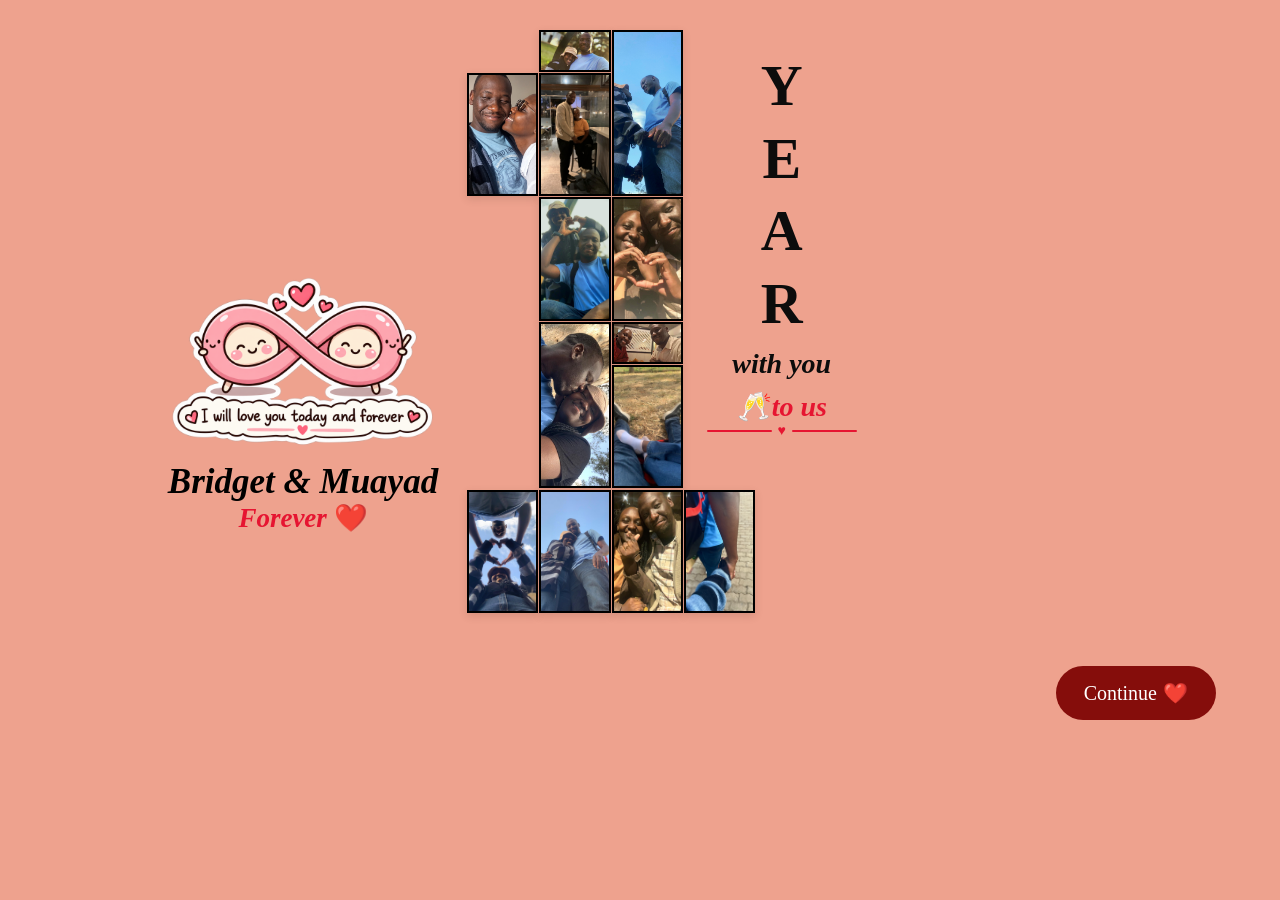
==== commit f63c43b4: "Page 2 sticker remove for mobile" ====
--- a/page2.html
+++ b/page2.html
@@ -56,7 +56,7 @@
             </p>
 
             <p class="to-us">
-                <span class="normal-text">🥂</span>to us baby 
+                <span class="normal-text">🥂</span>to us 
             </p>
 
             <div class="pink-line">
--- a/style.css
+++ b/style.css
@@ -802,7 +802,7 @@
 
     display: grid;
 
-    grid-template-columns: minmax(0, 1fr) 90px;
+    grid-template-columns: minmax(0, 1fr) 105px;
     grid-template-rows: 340px auto;
 
     column-gap: 0px;
@@ -819,11 +819,11 @@
         grid-column: 1;
         grid-row: 1;
 
-        width: 250;
+        width: 380px;
         height: 340px;
 
-        margin-left: 0px;
-        margin: 0 auto;
+        margin: 0px;
+        justify-self: start;
 
         position: relative;
     }
@@ -861,12 +861,12 @@
     ================================================== */
 
     .year-text {
-        grid-column: 1;
+        grid-column: 2;
         grid-row: 1;
 
         position: static;
 
-        width: 200%;
+        width: 100%;
 
         margin-top: 25px;
 
@@ -877,7 +877,7 @@
     .year-letters {
         font-size: 56px;
 
-        line-height: 1.50;
+        line-height: 1.40;
 
         letter-spacing: 0;
     }
@@ -896,7 +896,7 @@
     .to-us {
         font-size: 24px;
 
-        margin-top: 7px;
+        margin-top: 15px;
 
         line-height: 1.1;
     }
@@ -935,15 +935,16 @@
 
     position: relative;
 
-    width: 100%;
+    width: 240px;
 
     /* Move it up so it sits directly under the 1 */
-    margin-top: 140px;
+    margin-top: 170px;
+
+    justify-self: start;
 
     display: flex;
     flex-direction: column;
     align-items: center;
-    justify-content: flex-start;
 
     text-align: left;
 
@@ -1006,7 +1007,7 @@
         align-self: start;
         justify-self: end;
 
-        margin-top: 360px;
+        margin-top: 390px;
 
         padding: 11px 15px;
 
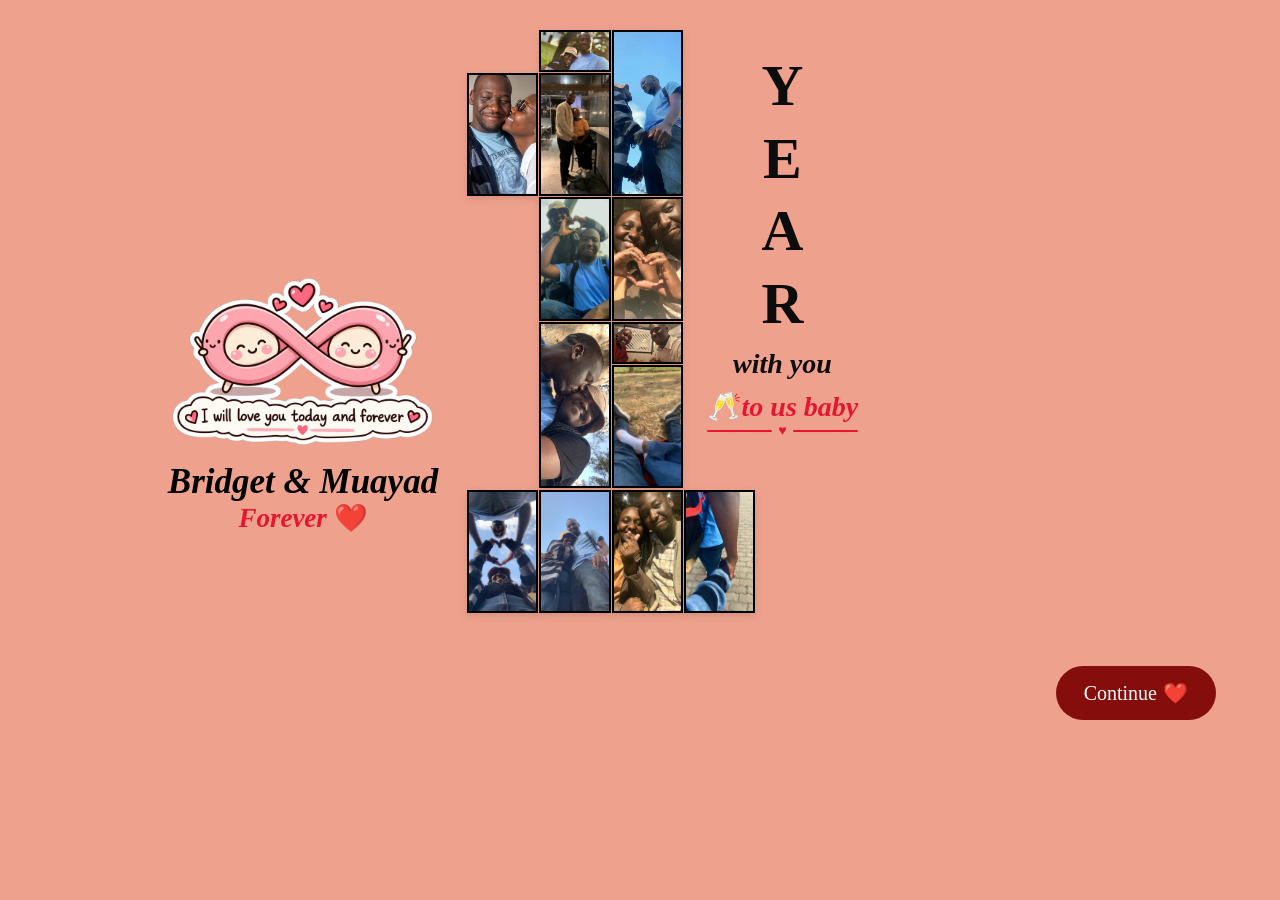
==== commit e6430455: "Page 2 sticker remove for mobile" ====
--- a/page2.html
+++ b/page2.html
@@ -56,7 +56,7 @@
             </p>
 
             <p class="to-us">
-                <span class="normal-text">🥂</span>to us 
+                <span class="normal-text">🥂</span>to us baby 
             </p>
 
             <div class="pink-line">
--- a/style.css
+++ b/style.css
@@ -826,6 +826,8 @@
         justify-self: start;
 
         position: relative;
+
+        transform: translateX(-65px);
     }
 
 
@@ -861,12 +863,12 @@
     ================================================== */
 
     .year-text {
-        grid-column: 2;
+        grid-column: 1;
         grid-row: 1;
 
         position: static;
 
-        width: 100%;
+        width: 200%;
 
         margin-top: 25px;
 
